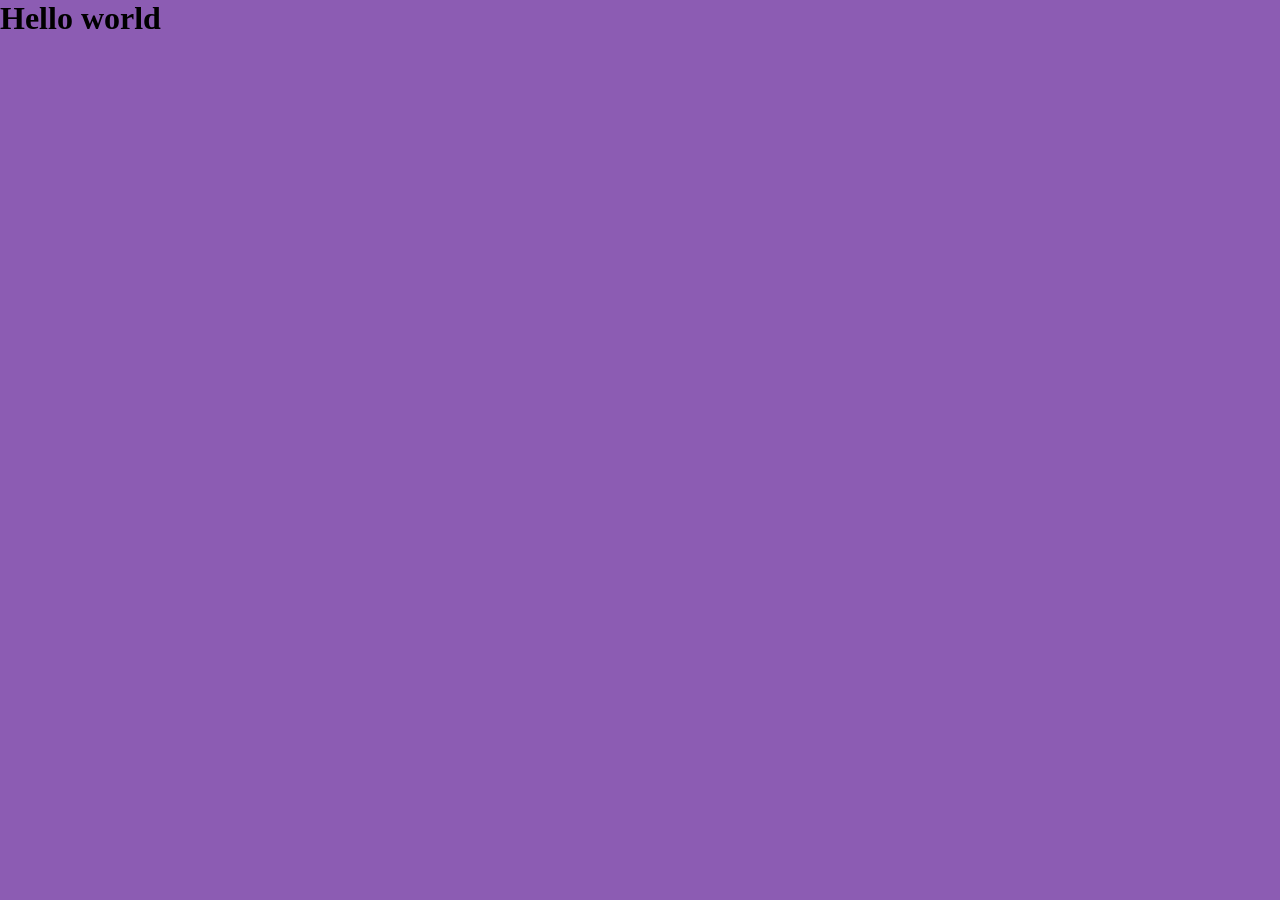
==== index.html @ 8e028989 "feat: :tada: Estructura inicial" ====
<!DOCTYPE html>
<html lang="en">
<head>
    <meta charset="UTF-8">
    <meta name="viewport" content="width=device-width, initial-scale=1.0">
    <title>MOBILE-APP-LOGIN-PAGE</title>
    <link rel="stylesheet" href="src/css/style.css">
</head>
<body>
    <h1>Hello world</h1>
</body>
</html>
---- src/css/style.css ----
@import url(variables.css);
*{
    margin: 0;
    padding: 0;
    box-sizing: border-box;
    font-family: "Inter_18pt-Regular";
    background-color: var(--color-5);
}
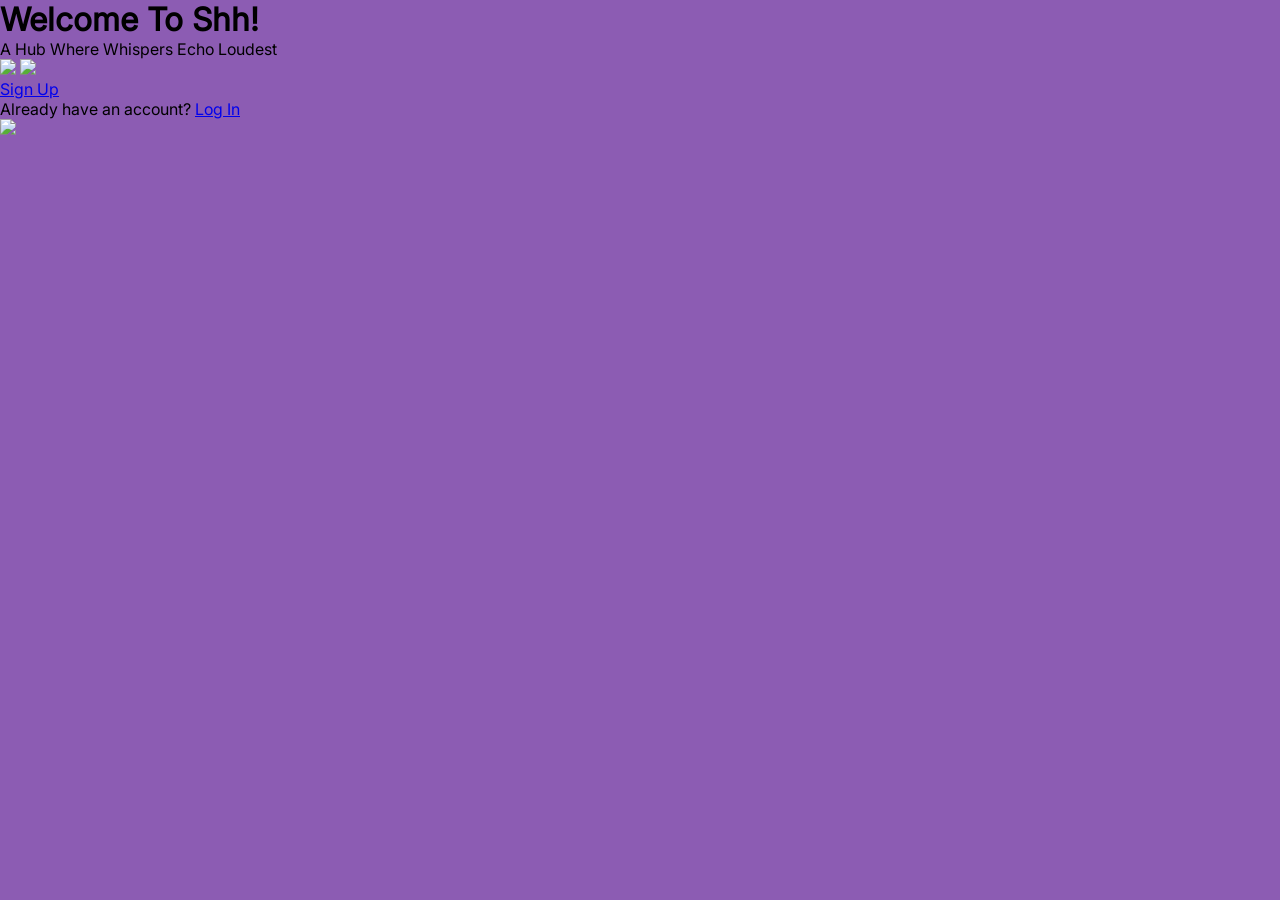
==== commit c89344d7: "feat: :sparkles: Agregar fuentes" ====
--- a/index.html
+++ b/index.html
@@ -7,6 +7,22 @@
     <link rel="stylesheet" href="src/css/style.css">
 </head>
 <body>
-    <h1>Hello world</h1>
+    <header>
+        <h1>Welcome To Shh!</h1>
+        <p>A Hub Where Whispers Echo Loudest</p>
+    </header>
+    <main>
+        <section class="section__images">
+            <img src="src/stora/img/cloud-left.png" >
+            <img src="src/stora/img/cloud-right.png" >
+        </section>
+        <section class="section__form">
+            <a href="#">Sign Up</a>
+            <p>Already have an account? <a href="#">Log In</a></p>
+        </section>
+    </main>
+    <footer>
+        <img src="src/stora/img/girl.png">
+    </footer>
 </body>
 </html>
--- a/src/css/style.css
+++ b/src/css/style.css
@@ -5,4 +5,10 @@
     box-sizing: border-box;
     font-family: "Inter_18pt-Regular";
     background-color: var(--color-5);
+}
+
+.h1__titulo{
+    color: var(--color-1);
+    font-size: 2.5rem;
+    text-align: center;
 }
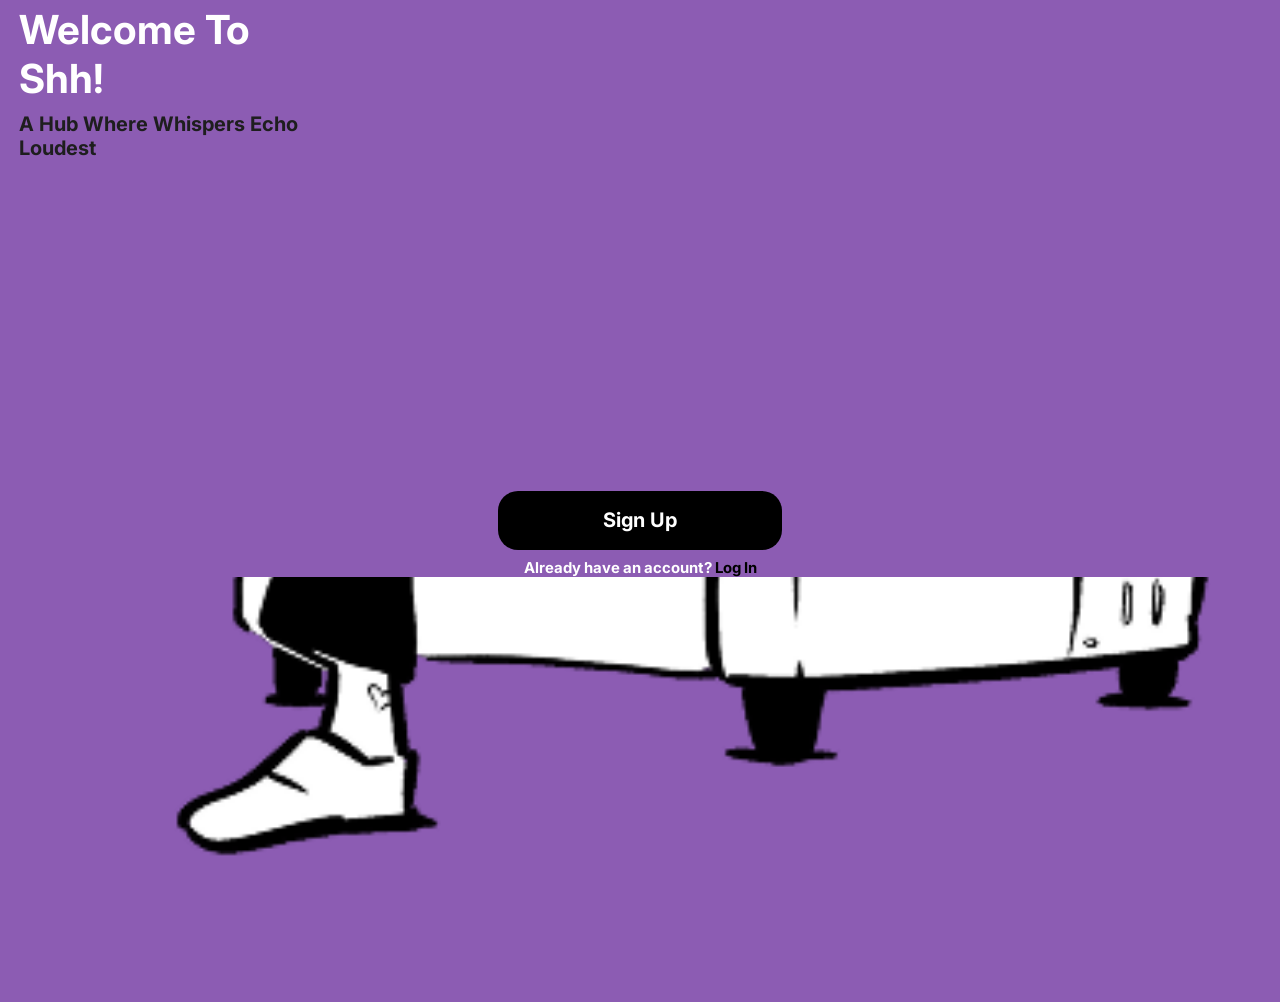
==== commit de0ec525: "feat: :sparkles: Menú principal" ====
--- a/index.html
+++ b/index.html
@@ -17,8 +17,8 @@
             <img src="src/stora/img/cloud-right.png" >
         </section>
         <section class="section__form">
-            <a href="#">Sign Up</a>
-            <p>Already have an account? <a href="#">Log In</a></p>
+            <a href="sign-up.html">Sign Up</a>
+            <p>Already have an account? <a href="views/login.html">Log In</a></p>
         </section>
     </main>
     <footer>
--- a/src/css/style.css
+++ b/src/css/style.css
@@ -4,11 +4,119 @@
     padding: 0;
     box-sizing: border-box;
     font-family: "Inter_18pt-Regular";
+    
+}
+
+body{
     background-color: var(--color-5);
 }
 
-.h1__titulo{
+/********************* Header **********************/
+
+header{
+    margin-left: 19px;
+    margin-right: 19px;
+    margin-top: 5px;
+}
+
+header h1{
+    width: 264px;
     color: var(--color-1);
-    font-size: 2.5rem;
+    font-size: 40px;
+    font-family: "Inter_28pt-Bold";
+}
+
+header p{
+    width: 342px;
+    margin-top: 9px;
+    font-size: 20px;
+    color: var(--color-4);
+    font-family: "Inter_18pt-Bold";
+}
+
+/*************************************************/
+/********************* Main **********************/
+
+main{
+    /* background-color: red; */
+}
+
+.section__images{
+    /* background-color: blue; */
+    height: 279px;
+    margin-top: 25px;
+    position: relative;
+    overflow: hidden;
+}
+
+.section__images img{
+    /* background-color: violet; */
+
+}
+
+.section__images img:first-child{
+    position: absolute;
+    left: -50%;
+
+}
+
+.section__images img:last-child{
+    position: absolute;
+    right: -50%;
+    bottom: 0;
+}
+
+.section__form{
+    /* background-color: bisque; */
+    margin-top: 27px;
+    position: relative;
+}
+
+.section__form > a{
+    display: block;
+    position: relative;
+    inset: 0;
+    margin: auto;
+    background-color: var(--color-3);
+    width: 284px;
+    height: 59px;
+    border-radius: 20px;
+    color: var(--color-1);
     text-align: center;
+    padding-top: 17px;
+    font-family: "Inter_18pt-Bold";
+    font-size: 20px;
+    text-decoration: none;
+}
+
+.section__form p,
+.section__form p a{
+    /* background-color: yellow; */
+    text-decoration: none;
+    color: var(--color-1);
+    margin-top: 8px;
+    text-align: center;
+    font-family: "Inter_18pt-Bold";
+    font-size: 15px;
+
+}   
+
+.section__form p a{
+    color: var(--color-3);
+}
+
+footer {
+    /* background-color: aqua; */
+    height: 425px;
+    position: relative;
+    overflow: hidden;
+    
+}
+
+footer img {
+    /* background-color: brown; */
+    position: absolute;
+    bottom: 0;
+    width: 100%;
+    
 }
